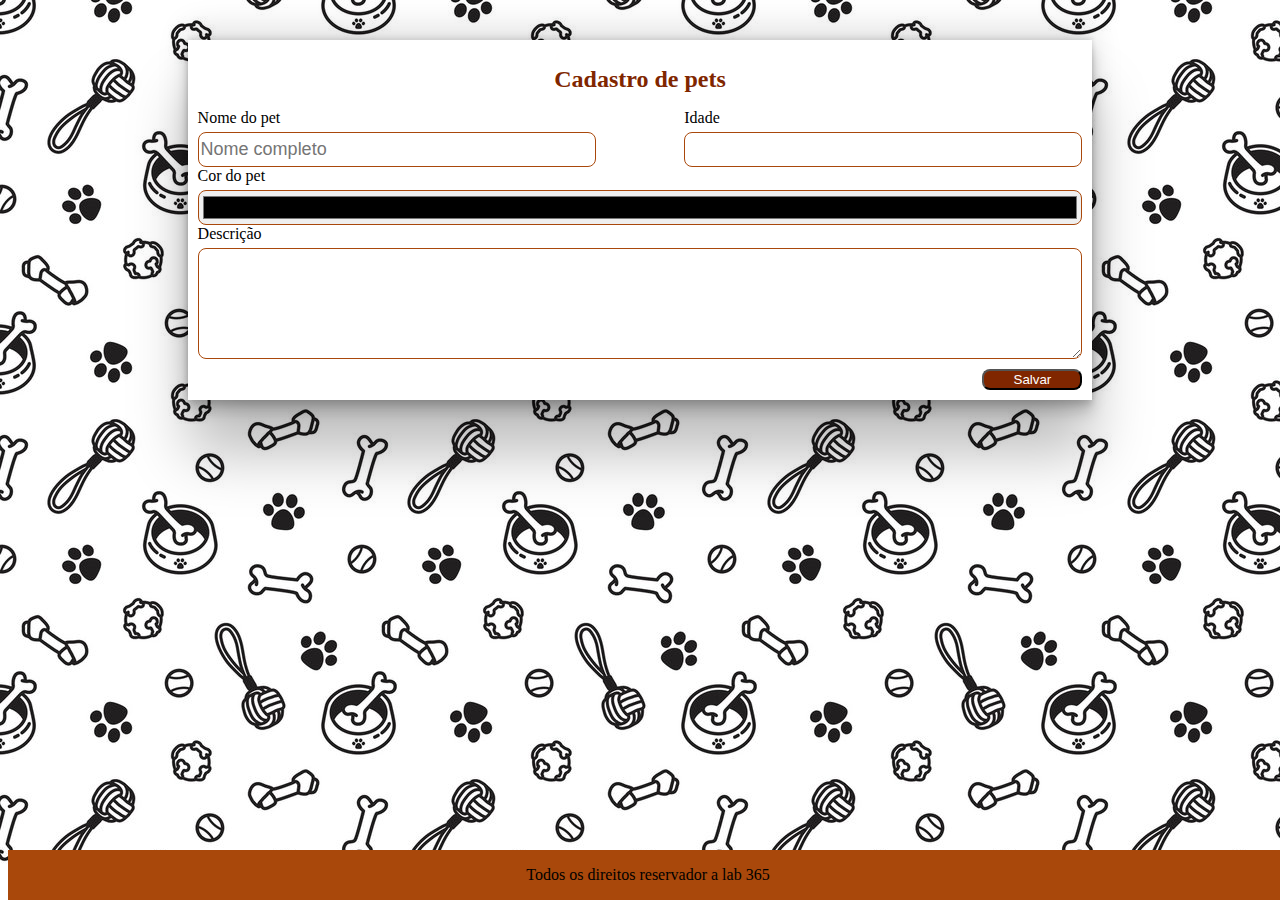
==== index.html @ 2215e64f "adiciona footer" ====
<!DOCTYPE html>
<html lang="pt-br">

<head>
    <meta charset="UTF-8">
    <meta name="viewport" content="width=device-width, initial-scale=1.0">
    <title>Home</title>
    <link rel="stylesheet" href="styles.css">
</head>

<body>
    <div class="container-home">
        <h1>Cadastro de pets</h1>
        <form>

            <div class="form-row">
                <div class="input-container flex-45">
                    <label for="nome">Nome do pet</label>
                    <input id="nome" placeholder="Nome completo" />
                </div>
                <div class="input-container flex-45"  >
                    <label for="idade">Idade</label>
                    <input type="number" id="idade" />
                </div>
            </div>


            <div class="input-container">
                <label for="cor">Cor do pet</label>
                <input type="color" id="cor" value="#000" />
            </div>


            <div class="input-container">
                <label for="descricao">Descrição</label>
                <textarea id="descricao" rows="5"></textarea>
            </div>

            <div class="button-container">
                <button class="button-submit" type="submit">Salvar</button>
            </div>
        </form>
    </div>

    <footer class="footer-app">
        <p>Todos os direitos reservador a lab 365</p>
    </footer>
</body>

</html>
---- styles.css ----
body {
    background-image: url('assets/bg.jpg');

}

.container-home {
    width: 70%;
    background-color: #FFF;
    margin: 40px auto;
    box-shadow: rgba(0, 0, 0, 0.25) 0px 54px 55px, rgba(0, 0, 0, 0.12) 0px -12px 30px, rgba(0, 0, 0, 0.12) 0px 4px 6px, rgba(0, 0, 0, 0.17) 0px 12px 13px, rgba(0, 0, 0, 0.09) 0px -3px 5px;
    padding: 10px;
}

.container-home h1 {
    color: #802600;
    font-size: 24px;
    text-align: center;
}

.input-container {
 display: flex;  
 flex-direction: column;
 /* gap: 5px;   */
}

.input-container label {
  margin-bottom: 5px;
}

.input-container input, textarea {
    width: 100%;
    box-sizing: border-box;
    height: 35px;
    border-radius: 8px;
    font-size: 18px;
    border: 1px solid #a9480b;
    outline-color: #802600;
    resize: vertical;
}

.input-container textarea {
    height: auto;
}

.form-row {
   display: flex;
   justify-content: space-between;
}

.flex-45 {
    flex-basis: 45%;
}

.button-container {
    display: flex;
    justify-content: flex-end;
}

.button-submit {
    width: 100px;
    border-radius: 8px;
    color: #FFF;
    background-color: #802600;
    margin-top: 10px;
}

.footer-app {
    position: fixed;
    bottom: 0;
    height: 50px;
    width: 100%;
    background-color: #a9480b;
}

.footer-app p {
    text-align: center;
}
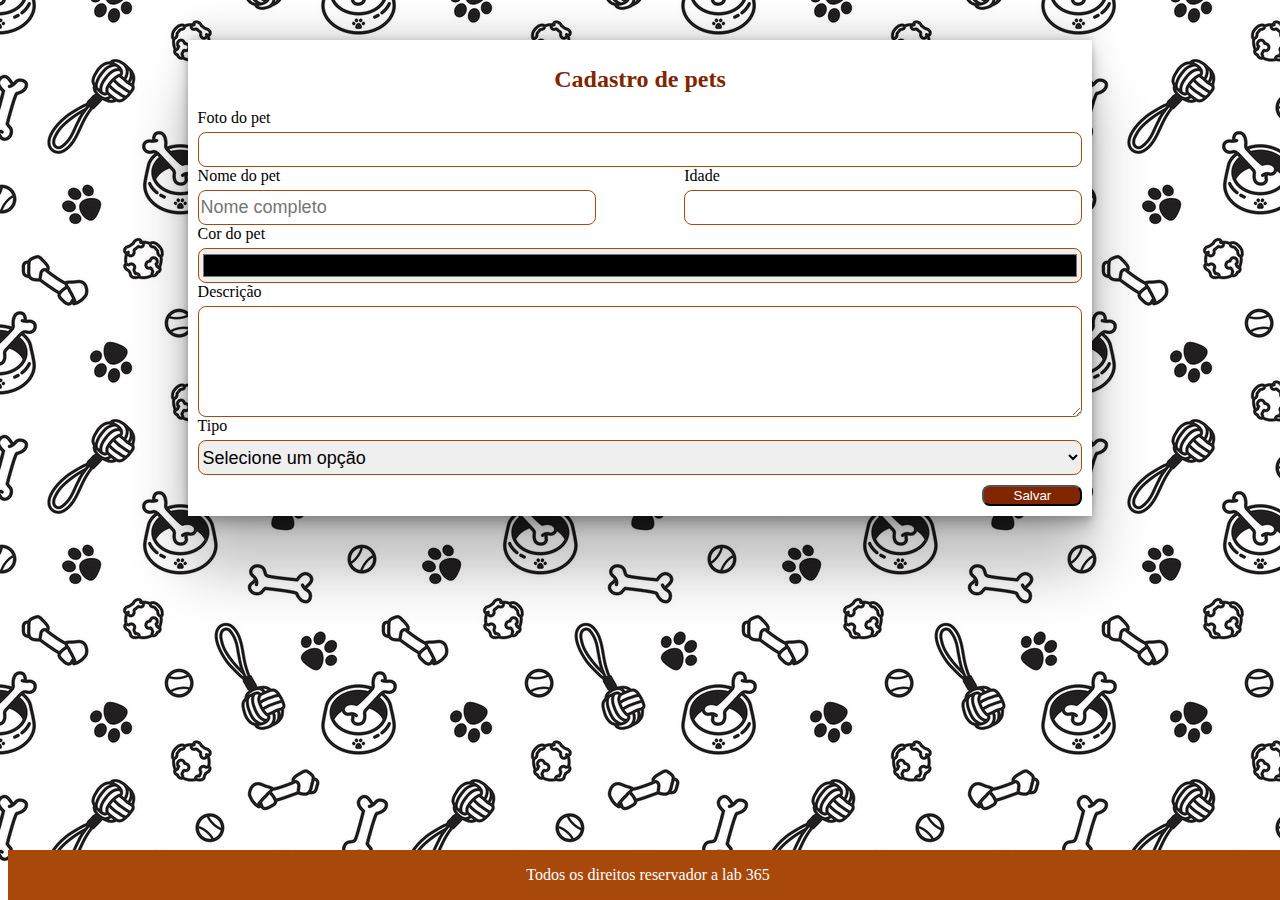
==== commit fab09bca: "adicioana select de tipo" ====
--- a/index.html
+++ b/index.html
@@ -11,19 +11,23 @@
 <body>
     <div class="container-home">
         <h1>Cadastro de pets</h1>
-        <form>
+        <form id="form-pet">
+
+            <div class="input-container">
+                <label for="foto">Foto do pet</label>
+                <input type="url" id="foto" />
+            </div>
 
             <div class="form-row">
                 <div class="input-container flex-45">
                     <label for="nome">Nome do pet</label>
                     <input id="nome" placeholder="Nome completo" />
                 </div>
-                <div class="input-container flex-45"  >
+                <div class="input-container flex-45">
                     <label for="idade">Idade</label>
                     <input type="number" id="idade" />
                 </div>
             </div>
-
 
             <div class="input-container">
                 <label for="cor">Cor do pet</label>
@@ -36,6 +40,17 @@
                 <textarea id="descricao" rows="5"></textarea>
             </div>
 
+            <div class="input-container">
+                <label>Tipo</label>
+                <select id="tipo">
+                    <option value="" class="option-bold">Selecione um opção</option>
+                    <option value="CACHORRO">Cachorro</option>
+                    <option value="GATO">Gato</option>
+                    <option value="PASSARO">Pássaros</option>
+                    <option value="DIVERSOS">Diversos</option>
+                </select>
+            </div>
+
             <div class="button-container">
                 <button class="button-submit" type="submit">Salvar</button>
             </div>
@@ -45,6 +60,8 @@
     <footer class="footer-app">
         <p>Todos os direitos reservador a lab 365</p>
     </footer>
+
+    <script src="scripts/cadastroPet.js"></script>
 </body>
 
 </html>--- a/styles.css
+++ b/styles.css
@@ -20,14 +20,18 @@
 .input-container {
  display: flex;  
  flex-direction: column;
- /* gap: 5px;   */
+
 }
 
 .input-container label {
   margin-bottom: 5px;
 }
 
-.input-container input, textarea {
+.option-bold {
+    font-weight: bold;
+}
+
+.input-container input, textarea, select {
     width: 100%;
     box-sizing: border-box;
     height: 35px;
@@ -45,6 +49,7 @@
 .form-row {
    display: flex;
    justify-content: space-between;
+   // margin: 10px;
 }
 
 .flex-45 {
@@ -74,6 +79,19 @@
 
 .footer-app p {
     text-align: center;
+    color: #fff;
+    font-size: 18x;
+}
+
+@media (max-width: 800px) {
+
+    .form-row {
+        flex-direction: column;
+    }
+
+    .container-home {
+        width: 90%;
+    }
 }
 
 
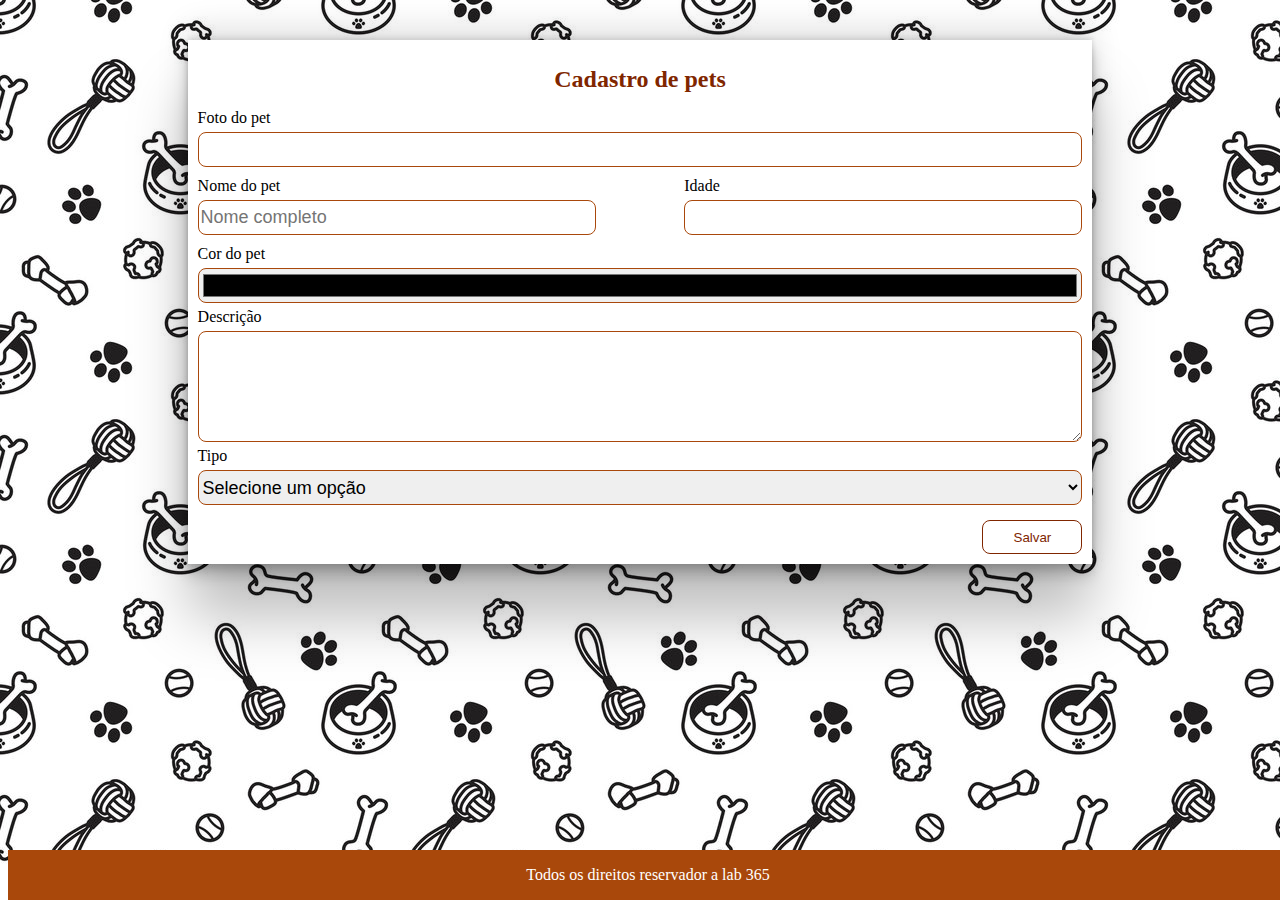
==== commit f3ead8a9: "adiciona nova tela" ====
--- a/index.html
+++ b/index.html
@@ -11,33 +11,36 @@
 <body>
     <div class="container-home">
         <h1>Cadastro de pets</h1>
-        <form id="form-pet">
+        <form id="form-pet" autocomplete="off">
 
             <div class="input-container">
                 <label for="foto">Foto do pet</label>
-                <input type="url" id="foto" />
+                <input type="url" id="foto" >
+                <span id="error-foto" style="color: red"></span>
             </div>
 
             <div class="form-row">
                 <div class="input-container flex-45">
                     <label for="nome">Nome do pet</label>
                     <input id="nome" placeholder="Nome completo" />
+                    <span id="error-nome" style="color: red"></span>
                 </div>
                 <div class="input-container flex-45">
                     <label for="idade">Idade</label>
-                    <input type="number" id="idade" />
+                    <input min="0" type="number" id="idade" />
                 </div>
             </div>
 
             <div class="input-container">
                 <label for="cor">Cor do pet</label>
-                <input type="color" id="cor" value="#000" />
+                <input type="color" id="cor" value="#fff" />
             </div>
 
 
             <div class="input-container">
                 <label for="descricao">Descrição</label>
                 <textarea id="descricao" rows="5"></textarea>
+                <span id="error-descricao" style="color: red"></span>
             </div>
 
             <div class="input-container">
@@ -49,6 +52,7 @@
                     <option value="PASSARO">Pássaros</option>
                     <option value="DIVERSOS">Diversos</option>
                 </select>
+                <span id="error-tipo" style="color: red"></span>
             </div>
 
             <div class="button-container">
--- a/styles.css
+++ b/styles.css
@@ -1,6 +1,5 @@
 body {
     background-image: url('assets/bg.jpg');
-
 }
 
 .container-home {
@@ -20,7 +19,7 @@
 .input-container {
  display: flex;  
  flex-direction: column;
-
+ margin: 5px 0;
 }
 
 .input-container label {
@@ -64,9 +63,17 @@
 .button-submit {
     width: 100px;
     border-radius: 8px;
+    height: 34px;
+    background-color: #FFF;
+    color: #802600;
+    margin-top: 10px;
+    border: 1px solid #802600;
+    cursor: pointer;
+}
+
+.button-submit:hover {
+    background-color: #802600;
     color: #FFF;
-    background-color: #802600;
-    margin-top: 10px;
 }
 
 .footer-app {
@@ -94,4 +101,24 @@
     }
 }
 
+/*  CSS da tela de listagem pets  */
+.container-pets {
+    display: flex;
+    flex-wrap: wrap;
+    justify-content: space-evenly;
+    gap: 10px;
+}
 
+.item-pet {
+    background-color: #FFF;
+    border-radius: 8px;
+    padding: 10px;
+    width: 200px;
+    border: 1px solid #000;
+
+    display: flex;
+    flex-direction: column;
+    align-items: center;
+    
+}
+
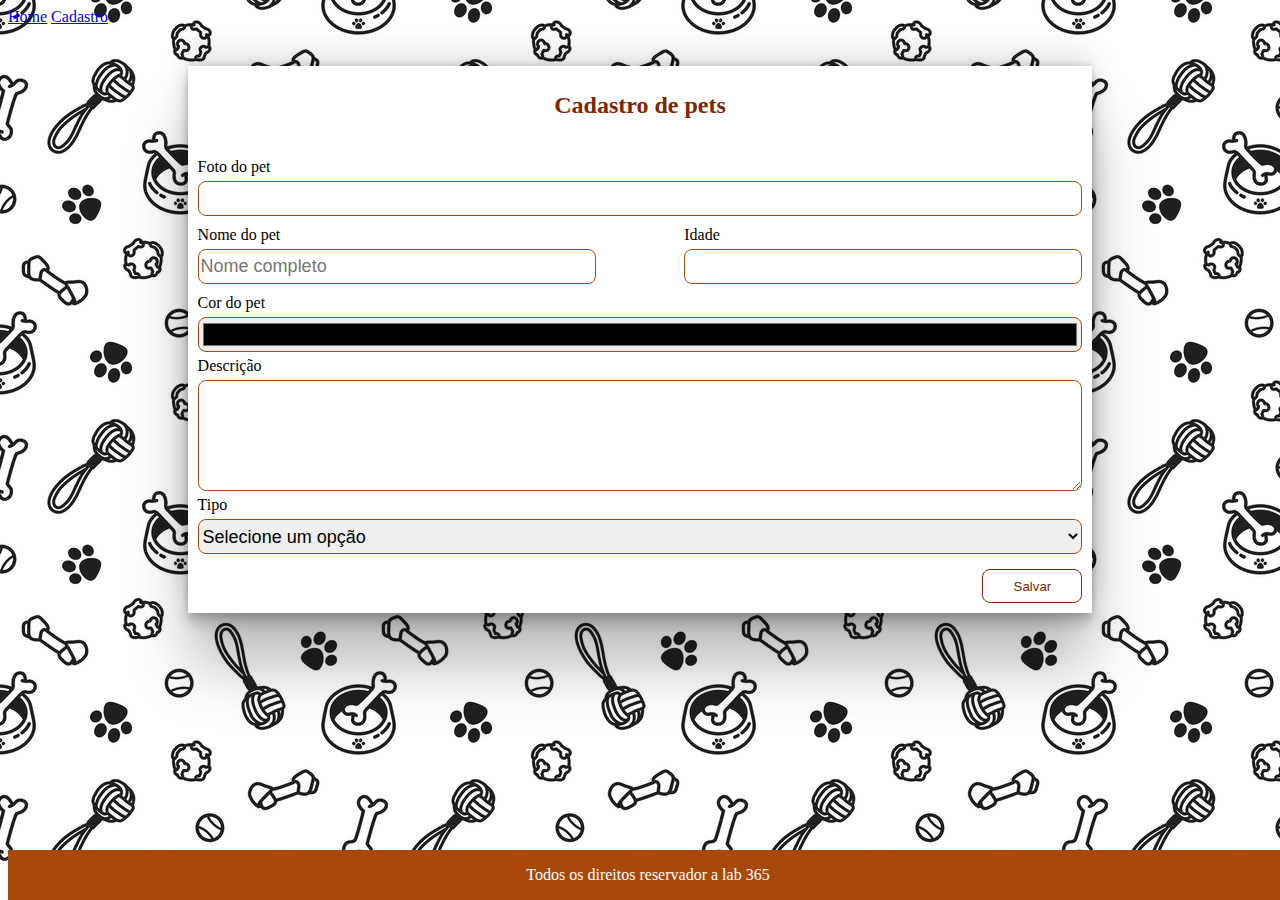
==== commit 928166a8: "adiciona exemplo de blur" ====
--- a/index.html
+++ b/index.html
@@ -5,14 +5,21 @@
     <meta charset="UTF-8">
     <meta name="viewport" content="width=device-width, initial-scale=1.0">
     <title>Home</title>
+     <link rel="stylesheet" href="styles/normalize.css">
     <link rel="stylesheet" href="styles.css">
 </head>
 
 <body>
+    
+    <div class="menu">
+        <a href="listagemPets.html">Home</a>
+        <a href="index.html">Cadastro</a>
+    </div>
+
     <div class="container-home">
         <h1>Cadastro de pets</h1>
         <form id="form-pet" autocomplete="off">
-
+            <img  width="150px" id="visualizacao-url" />
             <div class="input-container">
                 <label for="foto">Foto do pet</label>
                 <input type="url" id="foto" >
@@ -39,7 +46,7 @@
 
             <div class="input-container">
                 <label for="descricao">Descrição</label>
-                <textarea id="descricao" rows="5"></textarea>
+                <textarea id="descricao" rows="5" ></textarea>
                 <span id="error-descricao" style="color: red"></span>
             </div>
 
--- a/styles.css
+++ b/styles.css
@@ -118,7 +118,10 @@
 
     display: flex;
     flex-direction: column;
-    align-items: center;
-    
+    align-items: center; 
 }
 
+.item-pet img {
+    object-fit: cover;
+}
+
